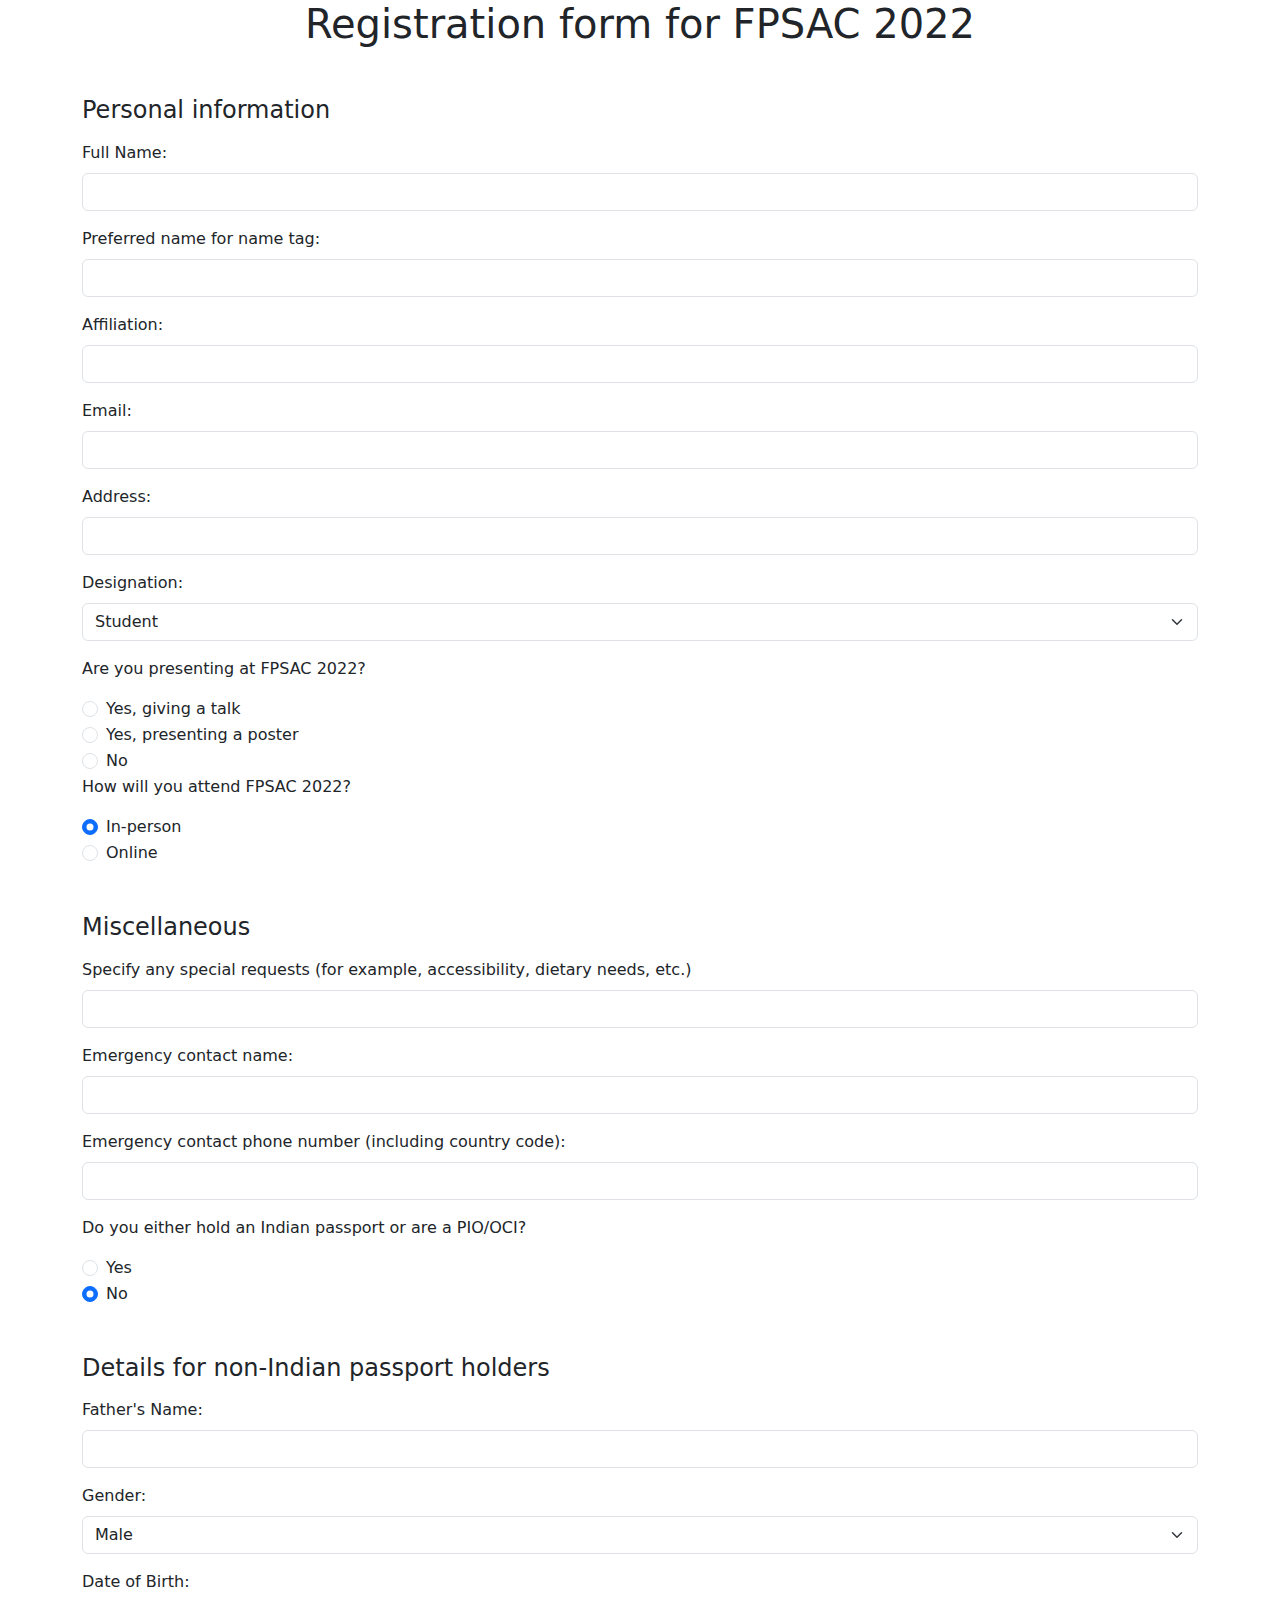
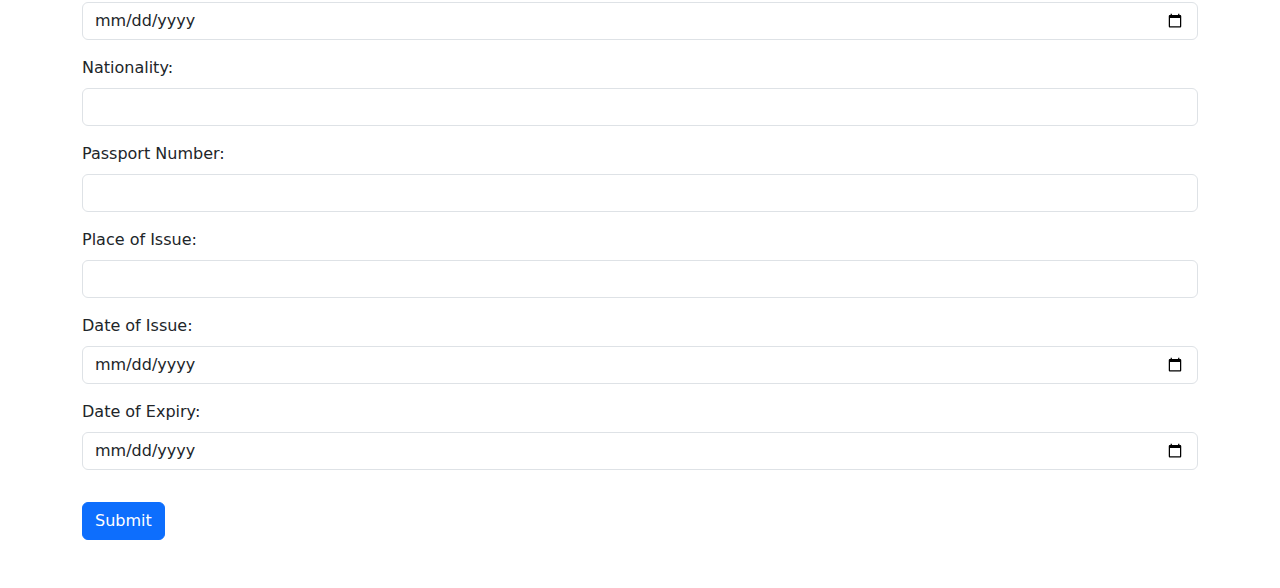
==== startbootstrap-creative-gh-pages/form.html @ 8322a388 "Add files via upload" ====
<!DOCTYPE html>
<html lang="en">
  <head>
     <!-- Latest compiled and minified CSS -->
     <link href="https://cdn.jsdelivr.net/npm/bootstrap@5.1.3/dist/css/bootstrap.min.css" rel="stylesheet">

     <!-- Latest compiled JavaScript -->
     <script src="https://cdn.jsdelivr.net/npm/bootstrap@5.1.3/dist/js/bootstrap.bundle.min.js"></script>
  </head>
  <body>
    <div class="container">
      <h1 class="text-center">Registration form for FPSAC 2022</h1>
      <form action="http://64.227.168.179/details" method="post">
	<h4 class="mt-5">Personal information</h4>
	<div class="mb-3 mt-3">
	  <label for="full-name" class="form-label">Full Name:</label>
	  <input class="form-control" id="full-name" name="Full Name" required>
	</div>
	<div class="mb-3 mt-3">
	  <label for="name-tag" class="form-label">Preferred name for name tag:</label>
	  <input class="form-control" id="name-tag" name="Name Tag" required>
	</div>
	<div class="mb-3 mt-3">
	  <label for="affiliation" class="form-label">Affiliation:</label>
	  <input class="form-control" id="affiliation" name="Affiliation" required>
	</div>
	<div class="mb-3 mt-3">
	  <label for="email" class="form-label">Email:</label>
	  <input type="email" class="form-control" id="email" name="Email" required>
	</div>
	<div class="mb-3 mt-3">
	  <label for="address" class="form-label">Address:</label>
	  <input class="form-control" id="address" name="Address" required>
	</div>
	
	<div class="mb-3 mt-3">
	  <label for="designation" class="form-label">Designation:</label>
	  <select class="form-select" id="designation" name="Designation">
	    <option value="student">Student</option>
	    <option value="postdoc">Postdoctoral Fellow</option>
	    <option value="tenuretrack">Tenure-track faculty</option>
	    <option value="tenured">Tenured faculty</option>
	    <option value="industry">Industry-employed</option>
	    <option value="other">Other</option>
	  </select>
	</div>

	<p>Are you presenting at FPSAC 2022?</p>
	<div class="form-check">
	  <input type="radio" class="form-check-input" id="PresentTalk" name="Attend" value="talk" checked>
	  <label class="form-check-label" for="PresentTalk">Yes, giving a talk</label>
	</div>
	<div class="form-check">
	  <input type="radio" class="form-check-input" id="PresentPoster" name="Attend" value="poster">
	  <label class="form-check-label" for="PresentPoster">Yes, presenting a poster</label>
	</div>
	<div class="form-check">
	  <input type="radio" class="form-check-input" id="PresentNo" name="Attend" value="no">
	  <label class="form-check-label" for="PresentPoster">No</label>
	</div>


	<p>How will you attend FPSAC 2022?</p>
	<div class="form-check">
	  <input type="radio" class="form-check-input" id="InPersonAttend" name="Attend" value="In-person" checked>
	  <label class="form-check-label" for="InPersonAttend">In-person</label>
	</div>
	<div class="form-check">
	  <input type="radio" class="form-check-input" id="OnlineAttend" name="Attend" value="Online">
	  <label class="form-check-label" for="OnlineAttend">Online</label>
	</div>

	<h4 class="mt-5">Miscellaneous</h4>
	<div class="mb-3 mt-3">
	  <label for="full-name" class="form-label">Specify any
	  special requests (for example, accessibility, dietary needs,
	  etc.) </label>
	  <input class="form-control" id="requests" name="Special Requests">
	</div>
	<div class="mb-3 mt-3">
	  <label for="full-name" class="form-label">Emergency contact
	  name:</label>
	  <input class="form-control" id="emerg-name" name="Emergency Name" required>
	</div>
	<div class="mb-3 mt-3">
	  <label for="full-name" class="form-label">Emergency contact
	  phone number (including country code):</label>
	  <input class="form-control" id="emerg-no" name="Emergency contact phone number" required>
	</div>

	
	<p>Do you either hold an Indian passport or are a PIO/OCI?</p>
	<div class="form-check">
	  <input type="radio" class="form-check-input" id="YesCitizen" name="Citizen?" value="Yes">
	  <label class="form-check-label" for="YesCitizen">Yes</label>
	</div>
	<div class="form-check">
	  <input type="radio" class="form-check-input" id="NoCitizen" name="Citizen?" value="No" checked>
	  <label class="form-check-label" for="NoCitizen">No</label>
	</div>

	<div id="non-indian-details">
	<h4 class="mt-5">Details for non-Indian passport holders</h4>
	<div class="mb-3 mt-3">
	  <label for="father-name" class="form-label">Father's Name:</label>
	  <input class="form-control" id="father-name" name="Father's Name" required>
	</div>
	<div class="mb-3 mt-3">
	  <label for="gender" class="form-label">Gender:</label>
	  <select class="form-select" id="gender" name="Gender">
	    <option value="Male">Male</option>
	    <option value="Female">Female</option>
	    <option value="Other">Other</option>
	  </select>

	</div>
	<div class="mb-3 mt-3">
	  <label for="dob" class="form-label">Date of Birth:</label>
	  <input type="date" class="form-control" id="dob" name="DOB" required>
	</div>
	<div class="mb-3 mt-3">
	  <label for="nationality" class="form-label">Nationality:</label>
	  <input class="form-control" id="nationality" name="Nationality" required>
	</div>
	<div class="mb-3 mt-3">
	  <label for="passport-no" class="form-label">Passport Number:</label>
	  <input class="form-control" id="passport-no" name="Passport Number" required>
	</div>
	<div class="mb-3 mt-3">
	  <label for="place-of-issue" class="form-label">Place of Issue:</label>
	  <input class="form-control" id="place-of-issue" name="Place of Issue" required>
	</div>
	<div class="mb-3 mt-3">
	  <label for="date-of-issue" class="form-label">Date of Issue:</label>
	  <input type="date" class="form-control" id="date-of-issue" name="Date of Issue" required>
	</div>
	<div class="mb-3 mt-3">
	  <label for="date-of-expiry" class="form-label">Date of Expiry:</label>
	  <input type="date" class="form-control" id="date-of-expiry" name="Date of Expiry" required>
	</div>
	</div>

	<button type="submit" class="btn btn-primary mb-5 mt-3">Submit</button>
      </form>
    </div>

    <script>
      passportDetailIds = ["#father-name", "#dob", "#nationality", "#passport-no", "#place-of-issue", "#date-of-issue", "#date-of-expiry"];

      document.querySelector('#YesCitizen').addEventListener("click", function () {
	  document.querySelector('#non-indian-details').hidden = true;
	  passportDetailIds.forEach(name => {document.querySelector(name).required = false;});
      });

      document.querySelector('#NoCitizen').addEventListener("click", function () {
	  document.querySelector('#non-indian-details').hidden = false;
	  passportDetailIds.forEach(name => {document.querySelector(name).required = true;});
      });
    </script>
  </body>
</html>
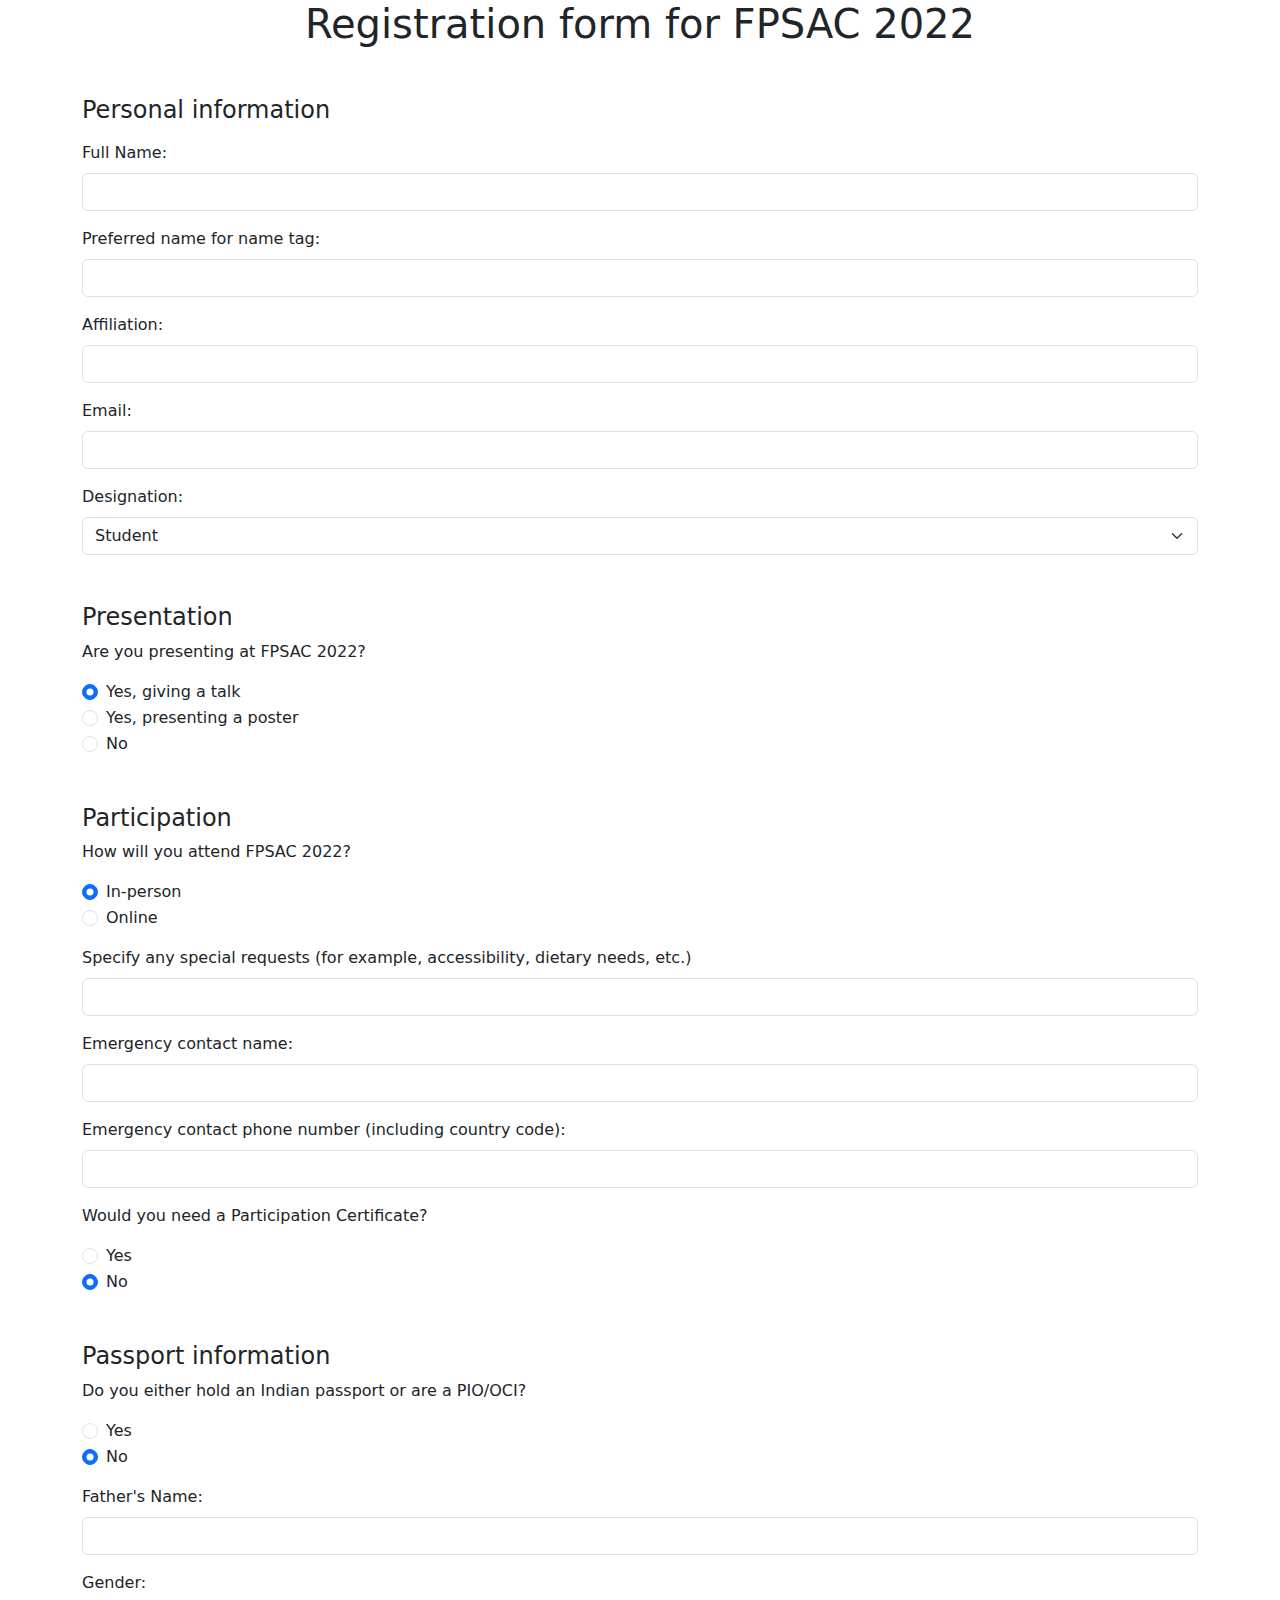
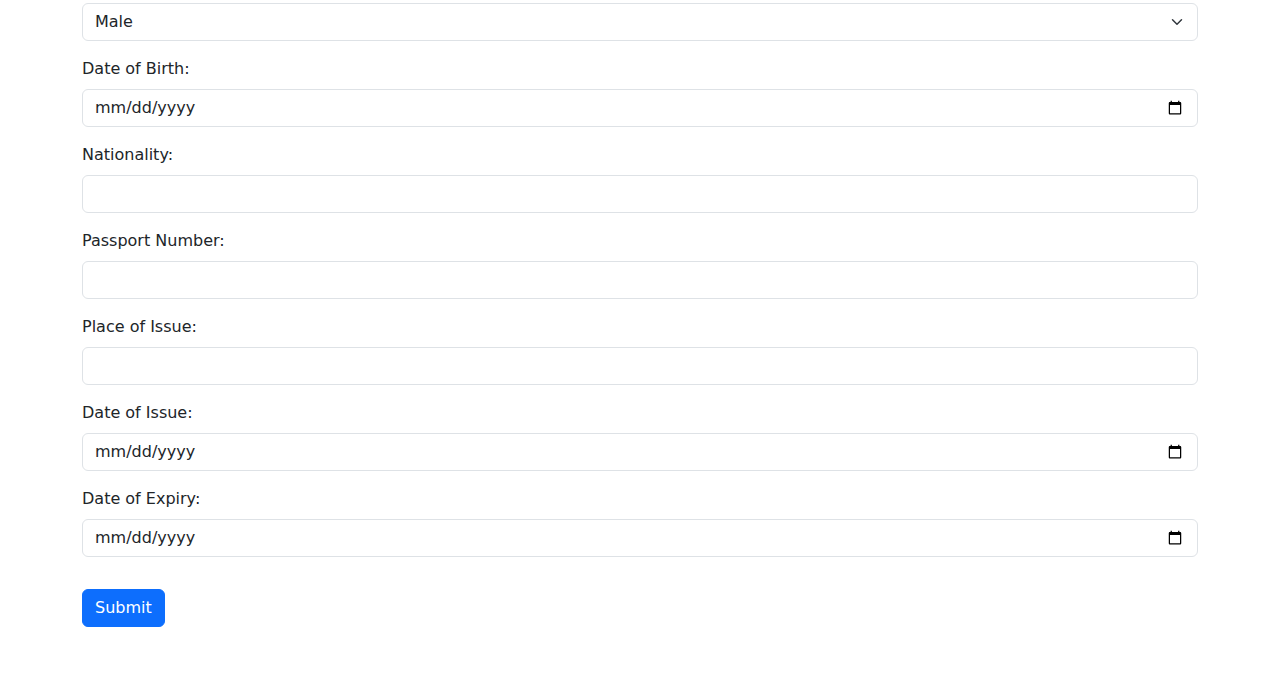
==== commit 9258039a: "Add files via upload" ====
--- a/startbootstrap-creative-gh-pages/form.html
+++ b/startbootstrap-creative-gh-pages/form.html
@@ -10,7 +10,7 @@
   <body>
     <div class="container">
       <h1 class="text-center">Registration form for FPSAC 2022</h1>
-      <form action="http://64.227.168.179/details" method="post">
+      <form id="form-details" action="http://64.227.168.179/details" method="post">
 	<h4 class="mt-5">Personal information</h4>
 	<div class="mb-3 mt-3">
 	  <label for="full-name" class="form-label">Full Name:</label>
@@ -28,10 +28,10 @@
 	  <label for="email" class="form-label">Email:</label>
 	  <input type="email" class="form-control" id="email" name="Email" required>
 	</div>
-	<div class="mb-3 mt-3">
+<!--	<div class="mb-3 mt-3">
 	  <label for="address" class="form-label">Address:</label>
 	  <input class="form-control" id="address" name="Address" required>
-	</div>
+	</div> -->
 	
 	<div class="mb-3 mt-3">
 	  <label for="designation" class="form-label">Designation:</label>
@@ -45,21 +45,24 @@
 	  </select>
 	</div>
 
+	<h4 class="mt-5">Presentation</h4>
 	<p>Are you presenting at FPSAC 2022?</p>
 	<div class="form-check">
-	  <input type="radio" class="form-check-input" id="PresentTalk" name="Attend" value="talk" checked>
+	  <input type="radio" class="form-check-input" id="PresentTalk" name="Present" value="talk" checked>
 	  <label class="form-check-label" for="PresentTalk">Yes, giving a talk</label>
 	</div>
 	<div class="form-check">
-	  <input type="radio" class="form-check-input" id="PresentPoster" name="Attend" value="poster">
+	  <input type="radio" class="form-check-input" id="PresentPoster" name="Present" value="poster">
 	  <label class="form-check-label" for="PresentPoster">Yes, presenting a poster</label>
 	</div>
 	<div class="form-check">
-	  <input type="radio" class="form-check-input" id="PresentNo" name="Attend" value="no">
+	  <input type="radio" class="form-check-input" id="PresentNo" name="Present" value="no">
 	  <label class="form-check-label" for="PresentPoster">No</label>
 	</div>
 
 
+
+	<h4 class="mt-5">Participation</h4>
 	<p>How will you attend FPSAC 2022?</p>
 	<div class="form-check">
 	  <input type="radio" class="form-check-input" id="InPersonAttend" name="Attend" value="In-person" checked>
@@ -70,25 +73,38 @@
 	  <label class="form-check-label" for="OnlineAttend">Online</label>
 	</div>
 
-	<h4 class="mt-5">Miscellaneous</h4>
+	<div id="misc-section">
 	<div class="mb-3 mt-3">
-	  <label for="full-name" class="form-label">Specify any
+	  <label for="requests" class="form-label">Specify any
 	  special requests (for example, accessibility, dietary needs,
 	  etc.) </label>
 	  <input class="form-control" id="requests" name="Special Requests">
 	</div>
 	<div class="mb-3 mt-3">
-	  <label for="full-name" class="form-label">Emergency contact
+	  <label for="emerg-name" class="form-label">Emergency contact
 	  name:</label>
 	  <input class="form-control" id="emerg-name" name="Emergency Name" required>
 	</div>
 	<div class="mb-3 mt-3">
-	  <label for="full-name" class="form-label">Emergency contact
+	  <label for="emerg-no" class="form-label">Emergency contact
 	  phone number (including country code):</label>
 	  <input class="form-control" id="emerg-no" name="Emergency contact phone number" required>
 	</div>
+	</div>
 
+	<p class="mt-3">Would you need a Participation Certificate?</p>
+	<div class="form-check">
+	  <input type="radio" class="form-check-input" id="YesCertificate" name="Certificate?" value="Yes">
+	  <label class="form-check-label" for="YesCertificate">Yes</label>
+	</div>
+	<div class="form-check">
+	  <input type="radio" class="form-check-input" id="NoCertificate" name="Certificate?" value="No" checked>
+	  <label class="form-check-label" for="NoCertificate">No</label>
+	</div>
 	
+	
+
+	<h4 class="mt-5">Passport information</h4>
 	<p>Do you either hold an Indian passport or are a PIO/OCI?</p>
 	<div class="form-check">
 	  <input type="radio" class="form-check-input" id="YesCitizen" name="Citizen?" value="Yes">
@@ -100,7 +116,6 @@
 	</div>
 
 	<div id="non-indian-details">
-	<h4 class="mt-5">Details for non-Indian passport holders</h4>
 	<div class="mb-3 mt-3">
 	  <label for="father-name" class="form-label">Father's Name:</label>
 	  <input class="form-control" id="father-name" name="Father's Name" required>
@@ -110,7 +125,7 @@
 	  <select class="form-select" id="gender" name="Gender">
 	    <option value="Male">Male</option>
 	    <option value="Female">Female</option>
-	    <option value="Other">Other</option>
+	    <option value="Transgender">Transgender</option>
 	  </select>
 
 	</div>
@@ -156,6 +171,22 @@
 	  document.querySelector('#non-indian-details').hidden = false;
 	  passportDetailIds.forEach(name => {document.querySelector(name).required = true;});
       });
+
+      miscSectionIds = ["#emerg-name", "#emerg-no"];
+      document.querySelector('#InPersonAttend').addEventListener("click", function () {
+	  document.querySelector('#misc-section').hidden = false;
+	  miscSectionIds.forEach(name => {document.querySelector(name).required = true;});
+      });
+      document.querySelector('#OnlineAttend').addEventListener("click", function () {
+	  document.querySelector('#misc-section').hidden = true;
+	  miscSectionIds.forEach(name => {document.querySelector(name).required = false;});
+      });
+
+      // document.querySelector('#form-details').addEventListener(
+      // 	  "submit", function() {
+      // 	      window.location.replace("https://www.duckduckgo.com");
+      // 	      return false;
+      // 	  });
     </script>
   </body>
 </html>
